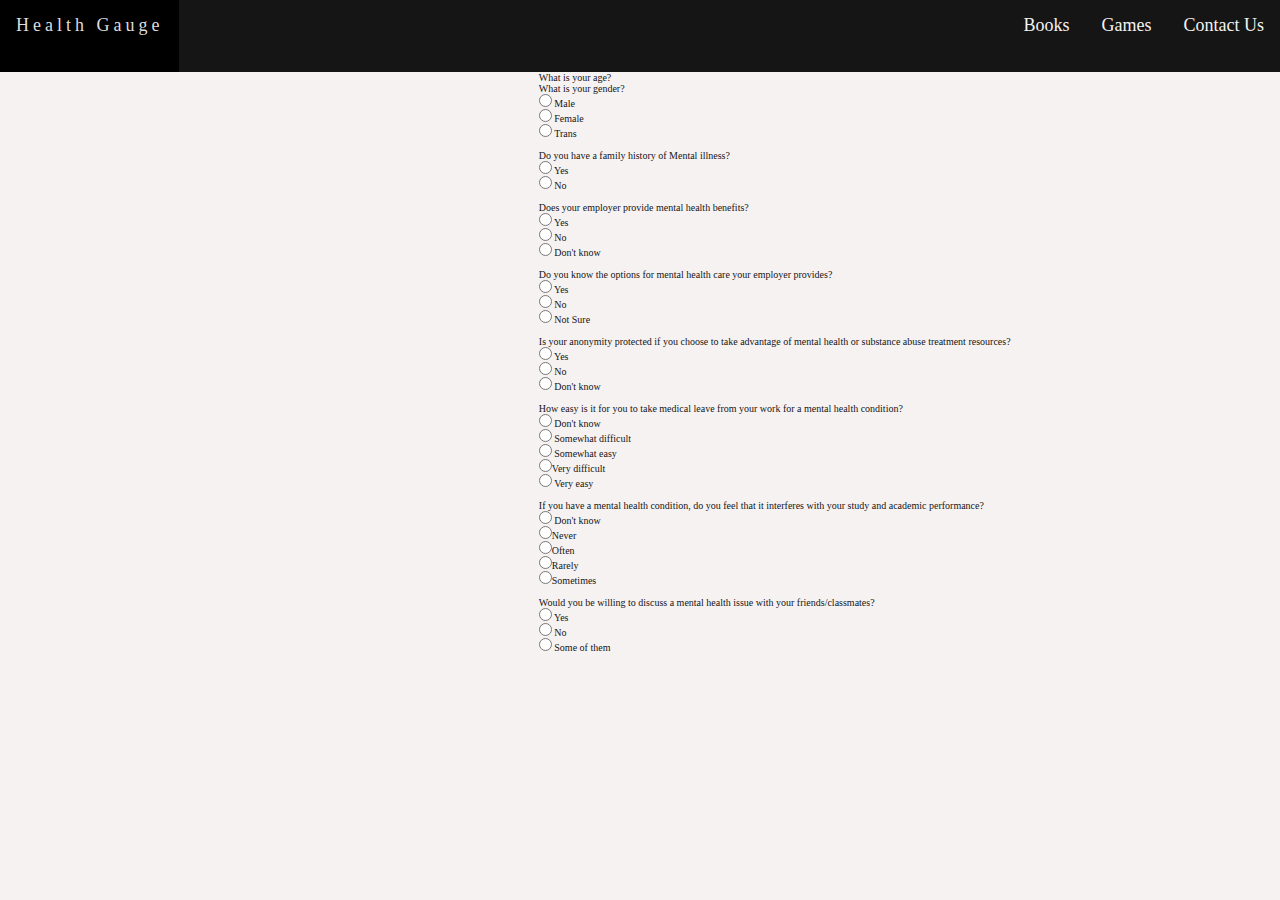
==== quizm.html @ 463bbe0c "Added Questions on mental health" ====
<!DOCTYPE html>
<html lang="en">
<head>
    <meta charset="UTF-8">
    <meta http-equiv="X-UA-Compatible" content="IE=edge">
    <meta name="viewport" content="width=device-width, initial-scale=1.0">
    <title>Quiz for mental Health</title>
    <link rel="stylesheet" href="style.css">

</head>
<body>

    <header id="header">
       
        <div class="nav-link">
            <a href="#link1">Contact Us</a>
            <a href="#link2">Games</a> 
            <a href="#link3">Books</a>
            <a style="float:left;" class="right1" href="#">Health Gauge</a>
        </div>
    </header>
    
    <div class="block">
    <h1>Quiz for mental Health</h1>
    <br>
    <br>


    What is your age?
    <legend>What is your gender?</legend>
            <input type="radio" name="coder" value="male"> Male<br>
            <input type="radio" name="coder" value="female"> Female<br>
            <input type="radio" name="coder" value="Trans"> Trans<br>
            <br>
    <legend>Do you have a family history of Mental illness? </legend>
        <input type="radio" name="coder" value="yes"> Yes<br>
        <input type="radio" name="coder" value="no"> No<br>
    <br>
    <legend>Does your employer provide mental health benefits?</legend>
        <input type="radio" name="coder" value="yes"> Yes<br>
        <input type="radio" name="coder" value="no"> No<br>
        <input type="radio" name="coder" value="don't know"> Don't know<br>
    <br>
    <legend> Do you know the options for mental health care your employer provides?</legend>
        <input type="radio" name="coder" value="yes"> Yes<br>
        <input type="radio" name="coder" value="no"> No<br>
        <input type="radio" name="coder" value="not sure"> Not Sure<br>
    <br>
    <legend>Is your anonymity protected if you choose to take advantage of mental health or substance abuse treatment resources?</legend>
        <input type="radio" name="coder" value="yes"> Yes<br>
        <input type="radio" name="coder" value="no"> No<br>
        <input type="radio" name="coder" value="don't know"> Don't know<br>
    <br>
    <legend> How easy is it for you to take medical leave from your work for a mental health condition?</legend>
        <input type="radio" name="coder" value=" Don't know"> Don't know<br>
        <input type="radio" name="coder" value="Somewhat difficult"> Somewhat difficult<br>
        <input type="radio" name="coder" value="Somewhat easy"> Somewhat easy<br>
        <input type="radio" name="coder" value="Very difficult">Very difficult<br>
        <input type="radio" name="coder" value="Very easy"> Very easy<br>
    <br>
    <legend>If you have a mental health condition, do you feel that it interferes with your study and academic performance? </legend>
        <input type="radio" name="coder" value=" Don't know"> Don't know<br>
        <input type="radio" name="coder" value="Never">Never<br>
        <input type="radio" name="coder" value="Often ">Often <br>
        <input type="radio" name="coder" value="Rarely">Rarely<br>
        <input type="radio" name="coder" value="Sometimes ">Sometimes <br>
    <br>
    <legend>Would you be willing to discuss a mental health issue with your friends/classmates?</legend>
    <input type="radio" name="coder" value="yes"> Yes<br>
    <input type="radio" name="coder" value="no"> No<br>
    <input type="radio" name="coder" value="Some of them"> Some of them<br>
<br>
</div>

   
  
    
</body>
</html>
---- style.css ----
*{   margin: 0;
    padding: 0;
    box-sizing: border-box;
}
:root{
    font-size: 10px;
    font-family: 'Montserrat';
}

body{

    /*background: linear-gradient(110deg, #fdcd3b 60%, #ffed4b 60%); */
    height: 100%;
    width: 100%;
    background-color: #F7F2F2;
    background-size:auto;
    background-repeat: no-repeat;
    display:flex;
    justify-content: space-evenly;
    align-items: center;
}

/*-----------------NAVIGATION BAR-----------------*/
.nav-link {
background-color: #151515;
overflow: hidden;
position: fixed; 
top: 0; 
width: 100%;
left: 0;
right: 0;
height: 8vh;
z-index: 2;
}


.nav-link a {
float: right;
color: #f2f2f2;
padding: 15px 16px;
text-decoration: none;
font-size: 1.8rem;
transition: .4s ease-in-out;
height: 8vh;
}

.right1{
tab-size: 25px;
}

.nav-link a:hover {
background-color: black;
color: #ddd;
letter-spacing: 4px;
transition: .4s ease-in-out;
}
    
/*----------------- NAV BAR END ------------------*/

.box-1 p{
    color: white;
    width: 100%;
    text-align: center;
    position: absolute;
    align-items: center;
    transform: translateY(150px);
    font-size: 3rem;
    font-family: 'Montserrat',sans-serif;
}

.box-1{
    background-color: #192444 ;
    /* background-color: #231F20; */
    width: 100%;
    height: 55vh;
    position: absolute;
   top: 3vh;
    z-index: -1;
 }

.row{
    width: 100%;
    display: flex;
    justify-content: center;
    margin-top: 2px;
    transform: translate(0,350px);  /* for the position of the boxes */
   
}

.col{
    background-color: #ddd;
    width: 350px;
    height: 240px;
    float: left;
    margin: 0px 50px 0px 50px;
    text-align: center;
    /* border: 1px solid black; */
    border-radius: 0.7vh;
    border-width: 1.5px;
    box-shadow: 0.2rem 0.5rem 1rem 0.2rem  #110f0f;
    /* box-shadow: #231F20; */
}

img{
    border-radius: 0.7vh;
 border-width: 1.5px;
}

.text{
    font-size: 2rem;
 color: #151515;
 
}
.block{
    color: #151515;
    top: 3vh;
    padding-top: 3vh;
    /* padding-left: -50vh; */
}
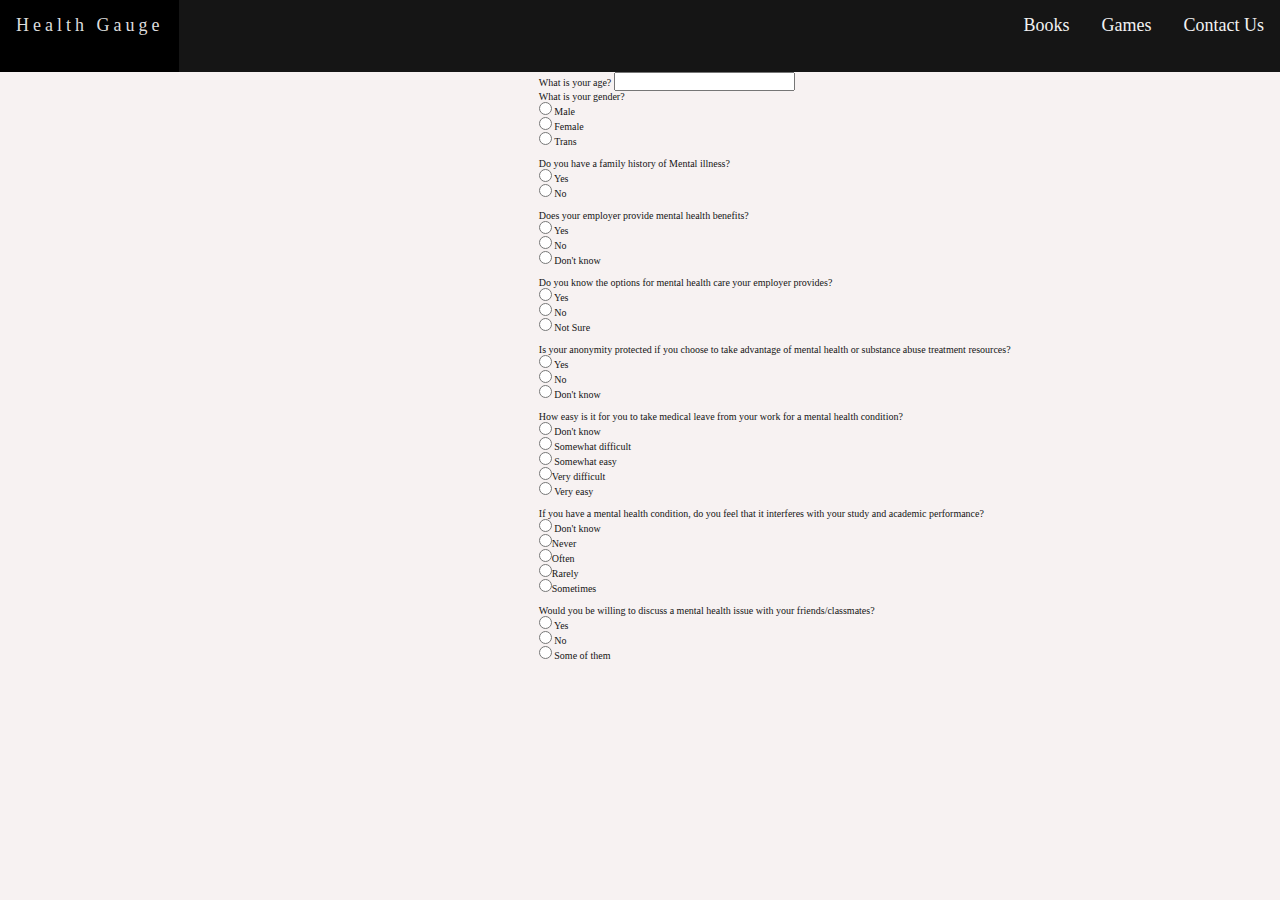
==== commit ff592ebf: "Update quizm.html" ====
--- a/quizm.html
+++ b/quizm.html
@@ -11,7 +11,7 @@
 <body>
 
     <header id="header">
-       
+<!--        The below div is for the navigation bar -->
         <div class="nav-link">
             <a href="#link1">Contact Us</a>
             <a href="#link2">Games</a> 
@@ -25,8 +25,9 @@
     <br>
     <br>
 
-
-    What is your age?
+<!-- The below questions are to be answered by the user  -->
+    <label for="Age">What is your age? </label>       
+        <input type="text" class="form-control" id="Age">
     <legend>What is your gender?</legend>
             <input type="radio" name="coder" value="male"> Male<br>
             <input type="radio" name="coder" value="female"> Female<br>
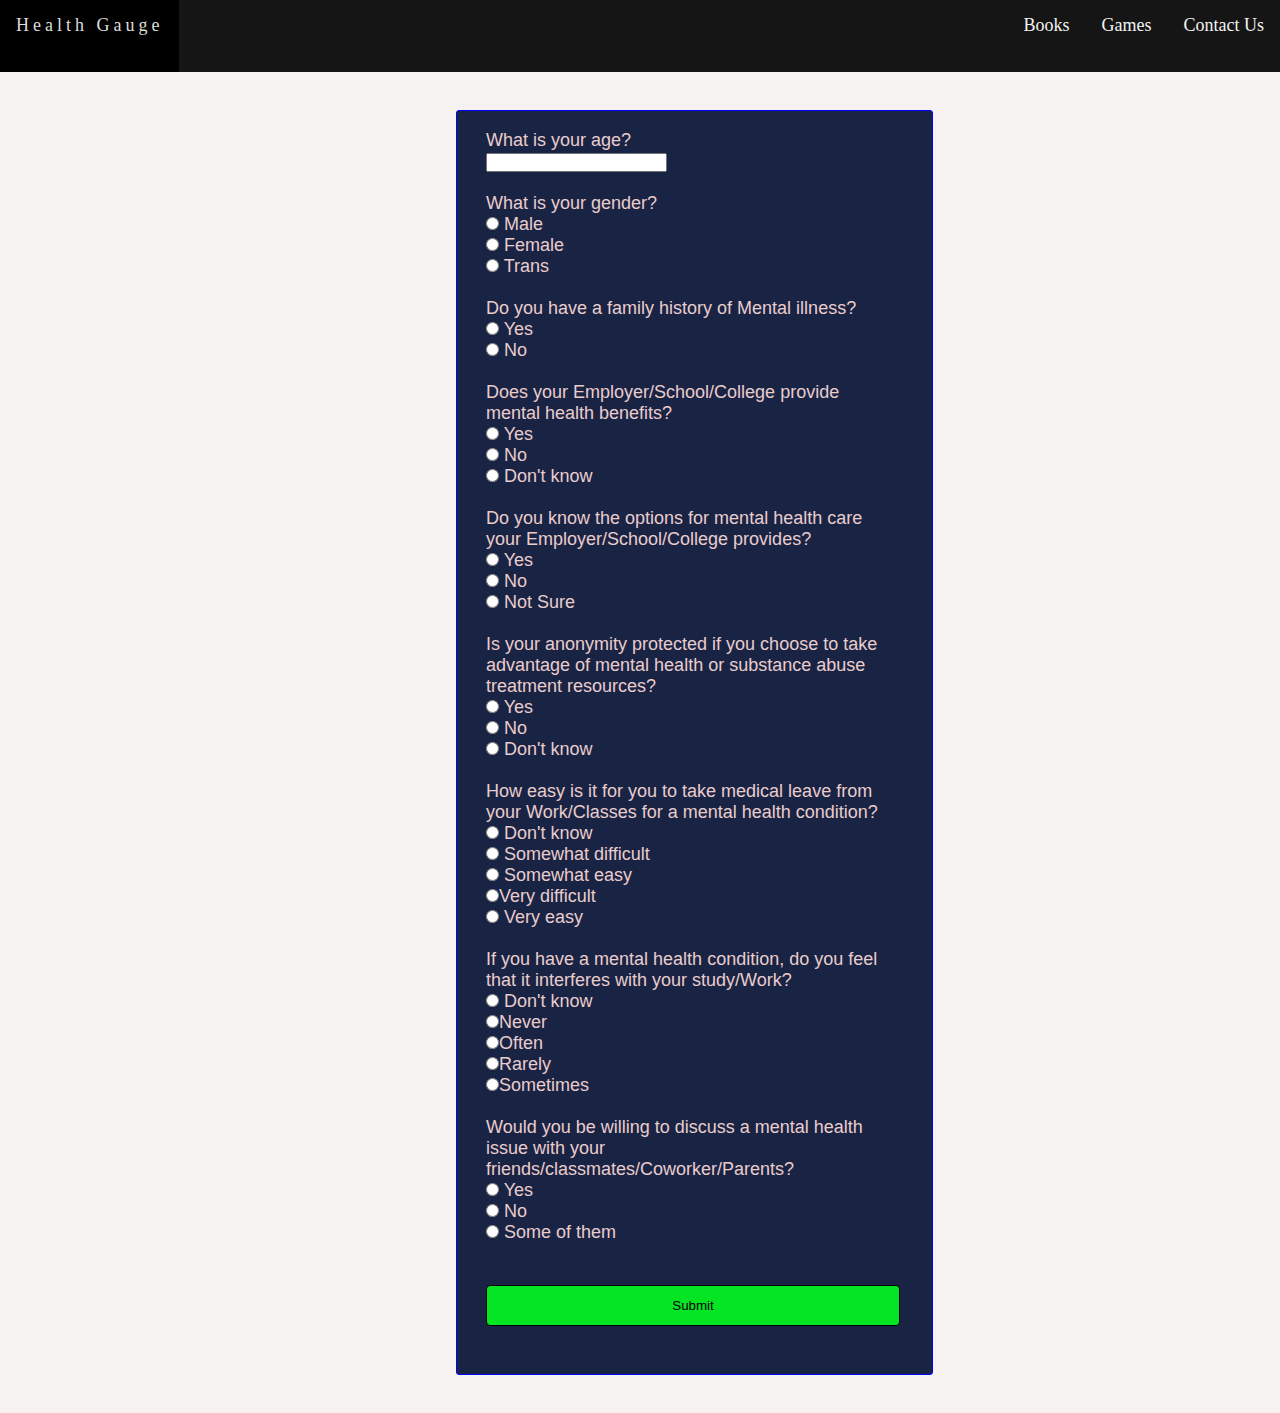
==== commit 5b892862: "mental health form updated" ====
--- a/quizm.html
+++ b/quizm.html
@@ -5,7 +5,7 @@
     <meta http-equiv="X-UA-Compatible" content="IE=edge">
     <meta name="viewport" content="width=device-width, initial-scale=1.0">
     <title>Quiz for mental Health</title>
-    <link rel="stylesheet" href="style.css">
+    <link rel="stylesheet" href="./static/style.css">
 
 </head>
 <body>
@@ -16,7 +16,7 @@
             <a href="#link1">Contact Us</a>
             <a href="#link2">Games</a> 
             <a href="#link3">Books</a>
-            <a style="float:left;" class="right1" href="#">Health Gauge</a>
+            <a style="float:left;" class="right1" href="./index.html">Health Gauge</a>
         </div>
     </header>
     
@@ -26,52 +26,60 @@
     <br>
 
 <!-- The below questions are to be answered by the user  -->
-    <label for="Age">What is your age? </label>       
-        <input type="text" class="form-control" id="Age">
-    <legend>What is your gender?</legend>
-            <input type="radio" name="coder" value="male"> Male<br>
-            <input type="radio" name="coder" value="female"> Female<br>
-            <input type="radio" name="coder" value="Trans"> Trans<br>
-            <br>
-    <legend>Do you have a family history of Mental illness? </legend>
-        <input type="radio" name="coder" value="yes"> Yes<br>
-        <input type="radio" name="coder" value="no"> No<br>
+<form id="survey-form">
+        <label for="Age">What is your age? <br></label>       
+            <input type="text" name="Age" class="form-control" id="Age">
+            <br><br>
+        <legend>What is your gender?</legend>
+                <input type="radio" name="label_Gender" value="male"> Male<br>
+                <input type="radio" name="label_Gender" value="female"> Female<br>
+                <input type="radio" name="label_Gender" value="Trans"> Trans<br>
+                <br>
+        <legend>Do you have a family history of Mental illness? </legend>
+            <input type="radio" name="label_family_history" value="yes"> Yes<br>
+            <input type="radio" name="label_family_history" value="no"> No<br>
+        <br>
+        <legend>Does your Employer/School/College provide mental health benefits?</legend>
+            <input type="radio" name="label_benefits" value="yes"> Yes<br>
+            <input type="radio" name="label_benefits" value="no"> No<br>
+            <input type="radio" name="label_benefits" value="don't know"> Don't know<br>
+        <br>
+        <legend> Do you know the options for mental health care your Employer/School/College provides?</legend>
+            <input type="radio" name="label_care_options" value="yes"> Yes<br>
+            <input type="radio" name="label_care_options" value="no"> No<br>
+            <input type="radio" name="label_care_options" value="not sure"> Not Sure<br>
+        <br>
+        <legend>Is your anonymity protected if you choose to take advantage of mental health or substance abuse treatment resources?</legend>
+            <input type="radio" name="label_anonymity" value="yes"> Yes<br>
+            <input type="radio" name="label_anonymity" value="no"> No<br>
+            <input type="radio" name="label_anonymity" value="don't know"> Don't know<br>
+        <br>
+        <legend> How easy is it for you to take medical leave from your Work/Classes for a mental health condition?</legend>
+            <input type="radio" name="label_leave" value=" Don't know"> Don't know<br>
+            <input type="radio" name="label_leave" value="Somewhat difficult"> Somewhat difficult<br>
+            <input type="radio" name="label_leave" value="Somewhat easy"> Somewhat easy<br>
+            <input type="radio" name="label_leave" value="Very difficult">Very difficult<br>
+            <input type="radio" name="label_leave" value="Very easy"> Very easy<br>
+        <br>
+        <legend>If you have a mental health condition, do you feel that it interferes with your study/Work? </legend>
+            <input type="radio" name="label_work_interfere" value=" Don't know"> Don't know<br>
+            <input type="radio" name="label_work_interfere" value="Never">Never<br>
+            <input type="radio" name="label_work_interfere" value="Often ">Often <br>
+            <input type="radio" name="label_work_interfere" value="Rarely">Rarely<br>
+            <input type="radio" name="label_work_interfere" value="Sometimes ">Sometimes <br>
+        <br>
+        <legend>Would you be willing to discuss a mental health issue with your friends/classmates/Coworker/Parents?</legend>
+        <input type="radio" name="label_coworkers" value="yes"> Yes<br>
+        <input type="radio" name="label_coworkers" value="no"> No<br>
+        <input type="radio" name="label_coworkers" value="Some of them"> Some of them<br>
     <br>
-    <legend>Does your employer provide mental health benefits?</legend>
-        <input type="radio" name="coder" value="yes"> Yes<br>
-        <input type="radio" name="coder" value="no"> No<br>
-        <input type="radio" name="coder" value="don't know"> Don't know<br>
     <br>
-    <legend> Do you know the options for mental health care your employer provides?</legend>
-        <input type="radio" name="coder" value="yes"> Yes<br>
-        <input type="radio" name="coder" value="no"> No<br>
-        <input type="radio" name="coder" value="not sure"> Not Sure<br>
-    <br>
-    <legend>Is your anonymity protected if you choose to take advantage of mental health or substance abuse treatment resources?</legend>
-        <input type="radio" name="coder" value="yes"> Yes<br>
-        <input type="radio" name="coder" value="no"> No<br>
-        <input type="radio" name="coder" value="don't know"> Don't know<br>
-    <br>
-    <legend> How easy is it for you to take medical leave from your work for a mental health condition?</legend>
-        <input type="radio" name="coder" value=" Don't know"> Don't know<br>
-        <input type="radio" name="coder" value="Somewhat difficult"> Somewhat difficult<br>
-        <input type="radio" name="coder" value="Somewhat easy"> Somewhat easy<br>
-        <input type="radio" name="coder" value="Very difficult">Very difficult<br>
-        <input type="radio" name="coder" value="Very easy"> Very easy<br>
-    <br>
-    <legend>If you have a mental health condition, do you feel that it interferes with your study and academic performance? </legend>
-        <input type="radio" name="coder" value=" Don't know"> Don't know<br>
-        <input type="radio" name="coder" value="Never">Never<br>
-        <input type="radio" name="coder" value="Often ">Often <br>
-        <input type="radio" name="coder" value="Rarely">Rarely<br>
-        <input type="radio" name="coder" value="Sometimes ">Sometimes <br>
-    <br>
-    <legend>Would you be willing to discuss a mental health issue with your friends/classmates?</legend>
-    <input type="radio" name="coder" value="yes"> Yes<br>
-    <input type="radio" name="coder" value="no"> No<br>
-    <input type="radio" name="coder" value="Some of them"> Some of them<br>
-<br>
-</div>
+            <button id="submit"> Submit</button>
+
+
+    </div>
+
+</form>
 
    
   
--- a/static/style.css
+++ b/static/style.css
@@ -0,0 +1,145 @@
+*{   margin: 0;
+    padding: 0;
+    box-sizing: border-box;
+}
+:root{
+    font-size: 10px;
+    font-family: 'Montserrat';
+}
+
+body{
+
+    /*background: linear-gradient(110deg, #fdcd3b 60%, #ffed4b 60%); */
+    height: 100%;
+    width: 100%;
+    background-color: #F7F2F2;
+    background-size:auto;
+    background-repeat: no-repeat;
+    display:flex;
+    justify-content: space-evenly;
+    align-items: center;
+}
+
+/*-----------------NAVIGATION BAR-----------------*/
+.nav-link {
+background-color: #151515;
+overflow: hidden;
+position: fixed; 
+top: 0; 
+width: 100%;
+left: 0;
+right: 0;
+height: 8vh;
+z-index: 2;
+}
+
+
+.nav-link a {
+float: right;
+color: #f2f2f2;
+padding: 15px 16px;
+text-decoration: none;
+font-size: 1.8rem;
+transition: .4s ease-in-out;
+height: 8vh;
+}
+
+.right1{
+tab-size: 25px;
+}
+
+.nav-link a:hover {
+background-color: black;
+color: #ddd;
+letter-spacing: 4px;
+transition: .4s ease-in-out;
+}
+    
+/*----------------- NAV BAR END ------------------*/
+
+.box-1 p{
+    color: white;
+    width: 100%;
+    text-align: center;
+    position: absolute;
+    align-items: center;
+    transform: translateY(150px);
+    font-size: 3rem;
+    font-family: 'Montserrat',sans-serif;
+}
+
+.box-1{
+    background-color: #192444 ;
+    /* background-color: #231F20; */
+    width: 100%;
+    height: 55vh;
+    position: absolute;
+   top: 3vh;
+    z-index: -1;
+ }
+
+.row{
+    width: 100%;
+    display: flex;
+    justify-content: center;
+    margin-top: 2px;
+    transform: translate(0,350px);  /* for the position of the boxes */
+   
+}
+
+.col{
+    background-color: #ddd;
+    width: 350px;
+    height: 240px;
+    float: left;
+    margin: 0px 50px 0px 50px;
+    text-align: center;
+    /* border: 1px solid black; */
+    border-radius: 0.7vh;
+    border-width: 1.5px;
+    box-shadow: 0.2rem 0.5rem 1rem 0.2rem  #110f0f;
+    /* box-shadow: #231F20; */
+}
+
+img{
+    border-radius: 0.7vh;
+ border-width: 1.5px;
+}
+
+.text{
+    font-size: 2rem;
+ color: #151515;
+ 
+}
+.block{
+    color: #151515;
+    top: 3vh;
+    padding-top: 3vh;
+}
+
+#survey-form{
+    text-align: left;
+    text-decoration: burlywood;
+    font-size: large;
+    font-family: -apple-system, BlinkMacSystemFont, 'Segoe UI', Roboto, Oxygen, Ubuntu, Cantarell, 'Open Sans', 'Helvetica Neue', sans-serif;
+    border-style: solid;
+    border-width: 0.5px;
+    border-color: blue;
+    border-radius:3px ;
+    padding: 2% 5% 5% 3%;
+    margin: 4% 25% 4% 25%;
+    color: rgb(233, 204, 204);
+    background-color:#192444;
+
+}
+
+#submit{
+    width: 104%;
+    padding: 12px;
+    border: 1px solid black;
+    border-radius: 4px;
+    background-color:#06E524;
+    color:black;
+    margin: auto;
+}
+
